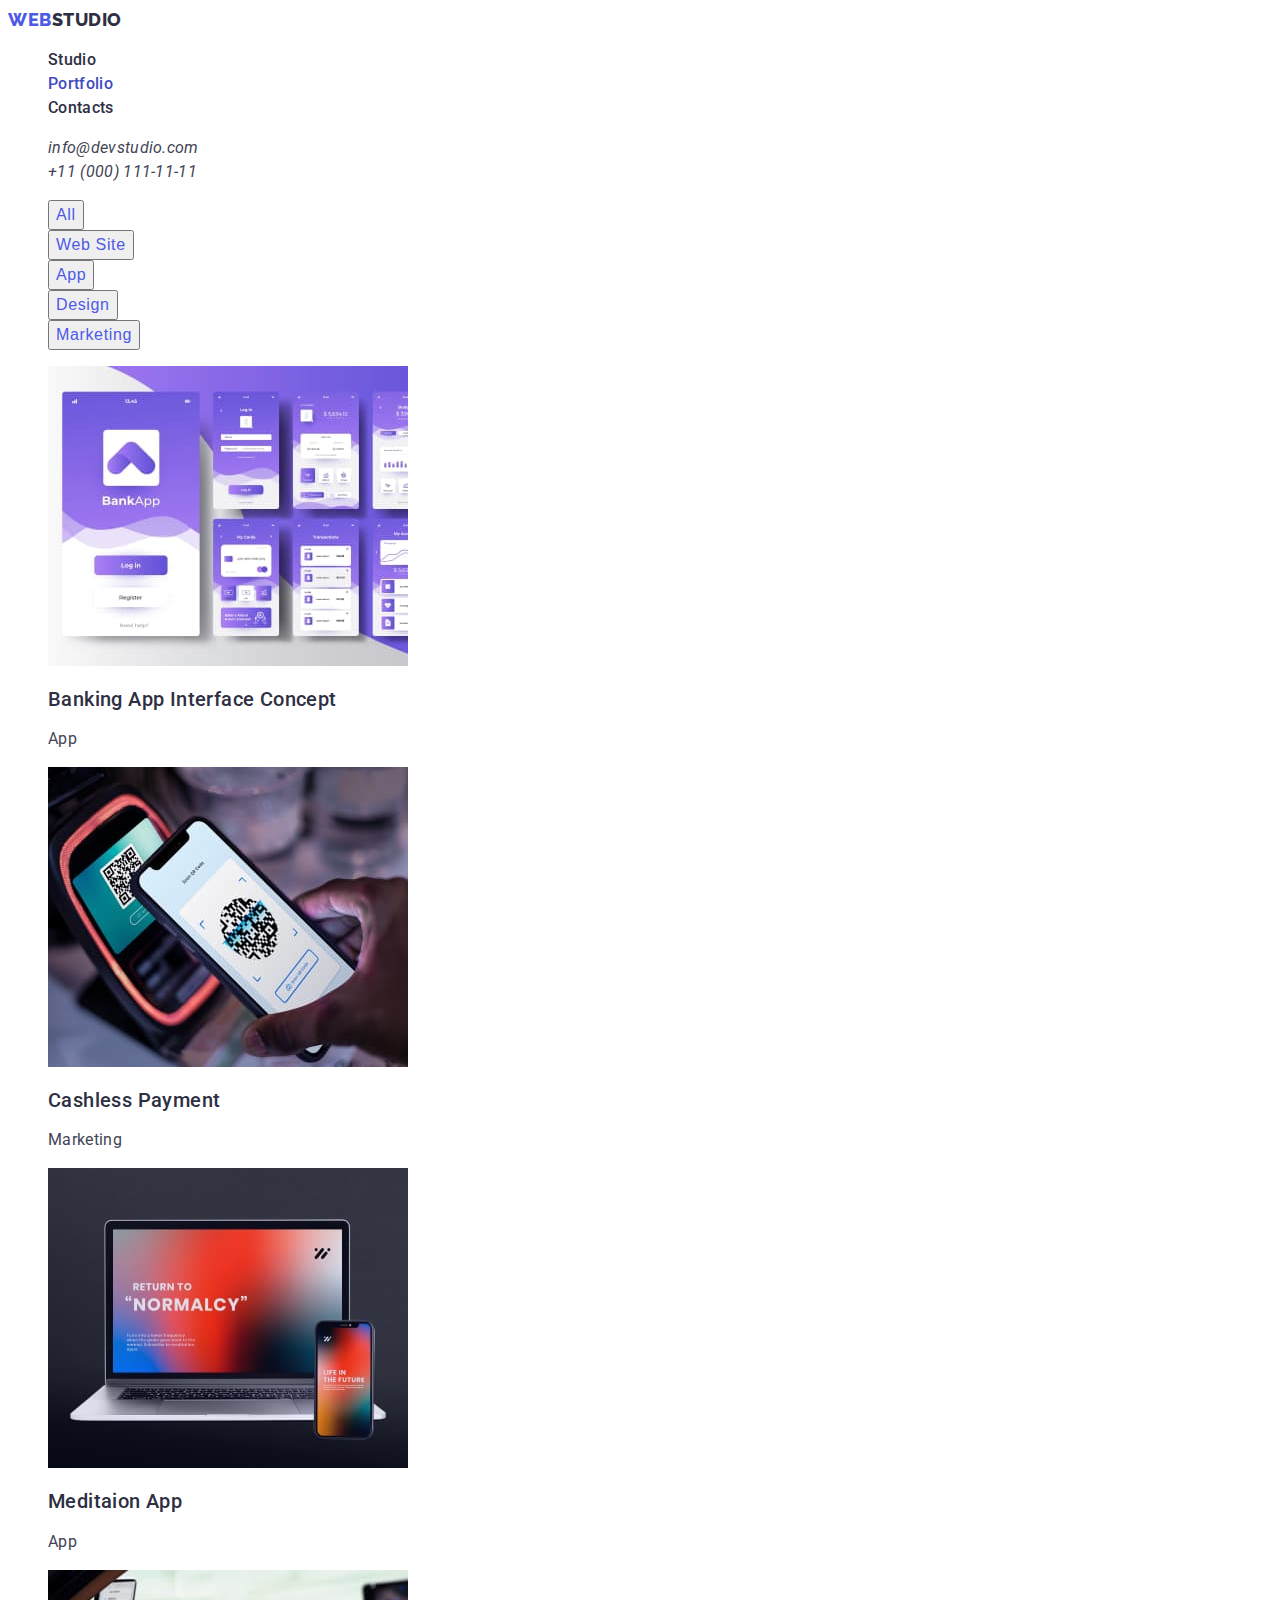
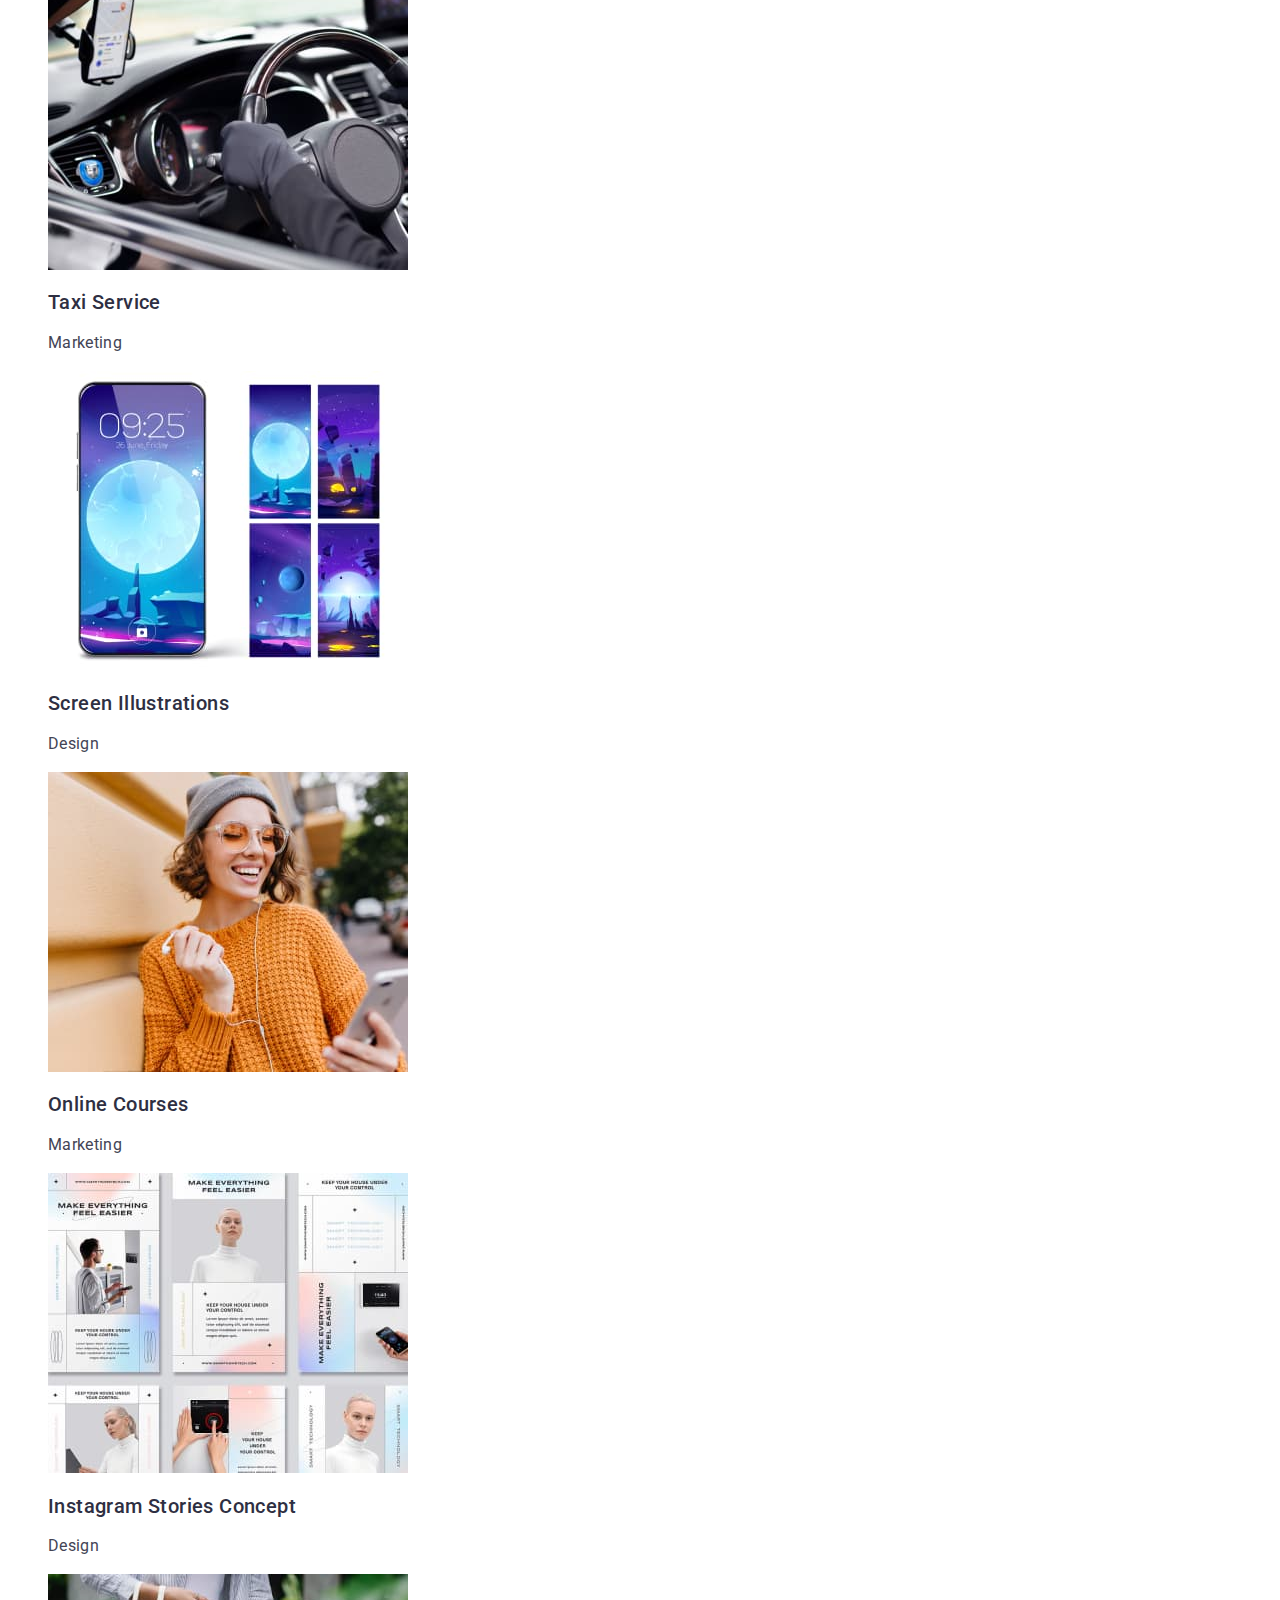
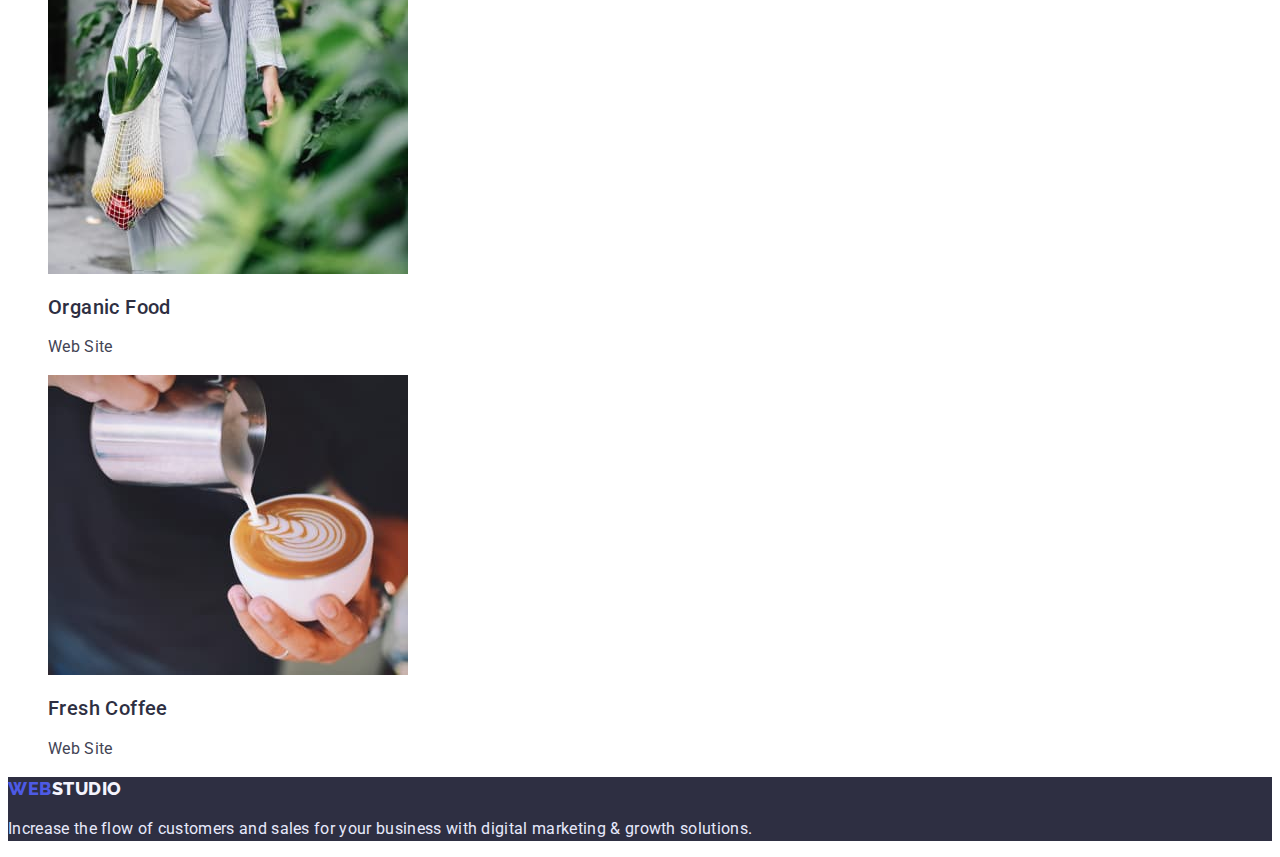
==== portfolio.html @ b3077b8a "portfolio. css" ====
<!DOCTYPE html>
<html lang="en">
  <head>
    <meta charset="UTF-8" />
    <meta http-equiv="X-UA-Compatible" content="IE=edge" />
    <meta name="viewport" content="width=device-width, initial-scale=1.0" />
    <title>Document</title>
    <link rel="preconnect" href="https://fonts.googleapis.com" />
    <link rel="preconnect" href="https://fonts.gstatic.com" crossorigin />
    <link
      href="https://fonts.googleapis.com/css2?family=Raleway:wght@800&family=Roboto:wght@400;500;700;900&display=swap"
      rel="stylesheet"
    />
    <link rel="stylesheet" href="./css/styles.css" />
  </head>
  <body>
    <!-- Header site -->
    <header class="header-site">
      <nav class="header-nav">
        <a class="logo" href="./index.html"
          ><span class="logotype">Web</span>Studio</a
        >
        <ul class="site-nav list">
          <li><a class="link" href="./index.html">Studio</a></li>
          <li><a class="link current" href="">Portfolio</a></li>
          <li><a class="link" href="">Contacts</a></li>
        </ul>
      </nav>
      <address>
        <ul class="list">
          <li class="list-contact">
            <a class="mailto-list" href="mailto:info@devstudio.com"
              >info@devstudio.com</a
            >
          </li>
          <li class="list-contact">
            <a class="phon-list" href="tel:+110001111111"
              >+11 (000) 111-11-11</a
            >
          </li>
        </ul>
      </address>
    </header>
    <main>
      <!-- Section filtr -->

      <h1 class="visually-hidden">Filtr</h1>
      <ul class="list">
        <li class="btn-item">
          <button class="btn-filtr" type="button">All</button>
        </li>
        <li class="btn-item">
          <button class="btn-filtr" type="button">Web Site</button>
        </li>
        <li class="btn-item">
          <button class="btn-filtr" type="button">App</button>
        </li>
        <li class="btn-item">
          <button class="btn-filtr" type="button">Design</button>
        </li>
        <li class="btn-item">
          <button class="btn-filtr" type="button">Marketing</button>
        </li>
      </ul>

      <ul class="list">
        <li class="item-project">
          <img
            class="pic-project"
            src="./images/banking.jpg"
            alt="banking"
            width="360"
          />
          <h2 class="title-project">Banking App Interface Concept</h2>
          <p class="text-project">App</p>
        </li>
        <li class="item-project">
          <img
            class="pic-project"
            src="./images/cashless.jpg"
            alt="cashless"
            width="360"
          />
          <h2 class="title-project">Cashless Payment</h2>
          <p class="text-project">Marketing</p>
        </li>
        <li class="item-project">
          <img
            class="pic-project"
            src="./images/meditaion.jpg"
            alt="meditaion"
            width="360"
          />
          <h2 class="title-project">Meditaion App</h2>
          <p class="text-project">App</p>
        </li>
        <li class="item-project">
          <img
            class="pic-project"
            src="./images/taxi.jpg"
            alt="taxi"
            width="360"
          />
          <h2 class="title-project">Taxi Service</h2>
          <p class="text-project">Marketing</p>
        </li>
        <li class="item-project">
          <img
            class="pic-project"
            src="./images/illustration.jpg"
            alt="illustration"
            width="360"
          />
          <h2 class="title-project">Screen Illustrations</h2>
          <p class="text-project">Design</p>
        </li>
        <li class="item-project">
          <img
            class="pic-project"
            src="./images/courses.jpg"
            alt="courses"
            width="360"
          />
          <h2 class="title-project">Online Courses</h2>
          <p class="text-project">Marketing</p>
        </li>
        <li class="item-project">
          <img
            class="pic-project"
            src="./images/instagram.jpg"
            alt="instagram"
            width="360"
          />
          <h2 class="title-project">Instagram Stories Concept</h2>
          <p class="text-project">Design</p>
        </li>
        <li class="item-project">
          <img
            class="pic-project"
            src="./images/organic.jpg"
            alt="food"
            width="360"
          />
          <h2 class="title-project">Organic Food</h2>
          <p class="text-project">Web Site</p>
        </li>
        <li class="item-project">
          <img
            class="pic-project"
            src="./images/coffe.jpg"
            alt="coffee"
            width="360"
          />
          <h2 class="title-project">Fresh Coffee</h2>
          <p class="text-project">Web Site</p>
        </li>
      </ul>
    </main>
    <!-- Footer -->
    <footer class="footer">
      <a class="logo logo-light" href="./index.html"> <span class="logotype">Web</span>Studio</a> 
      <p class="text-footer">
        Increase the flow of customers and sales for your business with digital
        marketing & growth solutions.
      </p>
    </footer>
  </body>
</html>
---- css/styles.css ----
body {
    font-family: "Roboto", sans-serif;
    background-color: #FFFFFF;
    color: var(--main-text-color);
    
}
/*  цвет основного текста #2E2F42;*/

/* вторичный цвет текста  #434455;*/

/* белый #FFFFFF;*/

/* акцент #4D5AE5;*/

/* вторичный цвет фона */

:root {
    --main-text-color: #2E2F42;
    --second-text-color: #434455;
    --main-bg-color: #FFFFFF;
    --second-bg-color: #E5E5E5;
    --btn-bg-color: #F4F4FD;
    --btn-bg-color-aktiv: #404BBF;
    --btn-text-color: #4D5AE5;
    --btn-text-color-aktiv: #FFFFFF;

     }
/* сайт nav */

.logotype { 
color: #4D5AE5;
}

.logo {
text-decoration: none;   
font-family: 'Raleway', sans-serif;
font-weight: 800;
font-size: 18px;
line-height: 1.33;
letter-spacing: 0.03em;
text-transform: uppercase;
color: var(--main-text-color);
}

.list {
list-style: none;
text-decoration: none;
}
.site-nav .link.current{
color: var(--btn-bg-color-aktiv);
}
.link {
text-decoration: none;
font-weight: 500;
font-size: 16px;
line-height: 1.5;
letter-spacing: 0.02em;
color: var(--main-text-color);

}

.site-nav .link:hover,
.site-nav .link:focus {
color:var(--btn-bg-color-aktiv)
}
.list-contact, 
.mailto-list,
.phon-list {
text-decoration: none;
font-family: 'Roboto';
font-weight: 400;
font-size: 16px;
line-height: 1.5;
letter-spacing: 0.02em;
color: #434455;

}
.mailto-list:is(:hover, :focus) {
    color: var(--btn-bg-color-aktiv);
} 

.phon-list:is(:hover, :focus) {
color: var(--btn-bg-color-aktiv);
}

/* Сeкция HERO */

.hero-section {
background-color: var(--main-text-color);
}
.hero-title {
font-weight: 700;
font-size: 56px;
line-height: 1.07;
letter-spacing: 0.02em;
color: var(--main-bg-color);
}
.hero-btn:is(:hover, :focus) {
background-color: var(--btn-bg-color-aktiv)
}

.hero-btn {
font-weight: 500;
font-size: 16px;
line-height: 1.5;
letter-spacing: 0.04em;
color: #FFFFFF;
background-color: var(--btn-text-color);
cursor: pointer;
}
/* Секция преимуществ */

.visually-hidden {
position: absolute;
width: 1px;
height: 1px;
margin: -1px;
border: 0;
padding: 0;
white-space: nowrap;
clip-path: inset(100%);
clip: rect(0 0 0 0);
overflow: hidden;
}

.title {
font-weight: 500;
font-size: 20px;
line-height: 1.2;
letter-spacing: 0.02em;
color: var(--main-text-color);
}
.text {
font-weight: 400;
font-size: 16px;
line-height: 1.5;
letter-spacing: 0.02em;
color: var(--second-text-color); 
}
/* Секция work */

.section-work {
background-color: var(--second-bg-color);
}
.title-work {
font-weight: 700;
font-size: 36px;
line-height: 1.11;
text-align: center;
letter-spacing: 0.02em;
text-transform: capitalize;
color: var(--main-text-color)
}

/* Секция team */

.section-team {
background: #F4F4FD;
}
.title-team {
font-weight: 700;
font-size: 36px;
line-height: 1.11;
text-align: center;
letter-spacing: 0.02em;
text-transform: capitalize;
color: var(--main-text-color)
}

.title-person {
font-weight: 500;
font-size: 20px;
line-height: 1.2;
text-align: center;
letter-spacing: 0.02em;
color: var(--main-text-color)
}
.text-team {
font-size: 16px;
line-height: 1.5;
text-align: center;
letter-spacing: 0.02em;
color: var(--second-text-color)
}

/* Секция footer */

.footer {
background: var(--main-text-color)

}
.logo-footer {
font-family: 'Raleway';
font-weight: 800;
font-size: 18px;
line-height: 1.11;
align-items: center;
letter-spacing: 0.03em;
text-transform: uppercase;
text-decoration: none;
color: #F4F4FD;

}

.logo-light{
    color: #F4F4FD;
}
.text-footer {
font-size: 16px;
line-height: 1.5;
letter-spacing: 0.02em;
color: #E7E9FC;
}

/* Портфолио */

.btn-filtr {
font-size: 16px;
line-height: 1.5;
align-items: center;
letter-spacing: 0.04em;
color: var(--btn-text-color);
cursor: pointer;

}
.btn-filtr:hover,
.btn-filtr:focus {
color: var(--btn-text-color-aktiv);
background-color: var(--btn-bg-color-aktiv);
}

/* Секция project */

.title-project {
font-weight: 500;
font-size: 20px;
line-height: 1.2;
letter-spacing: 0.02em;

}
.text-project {
font-size: 16px;
line-height: 24px;
letter-spacing: 0.02em;
color: var(--second-text-color);

}
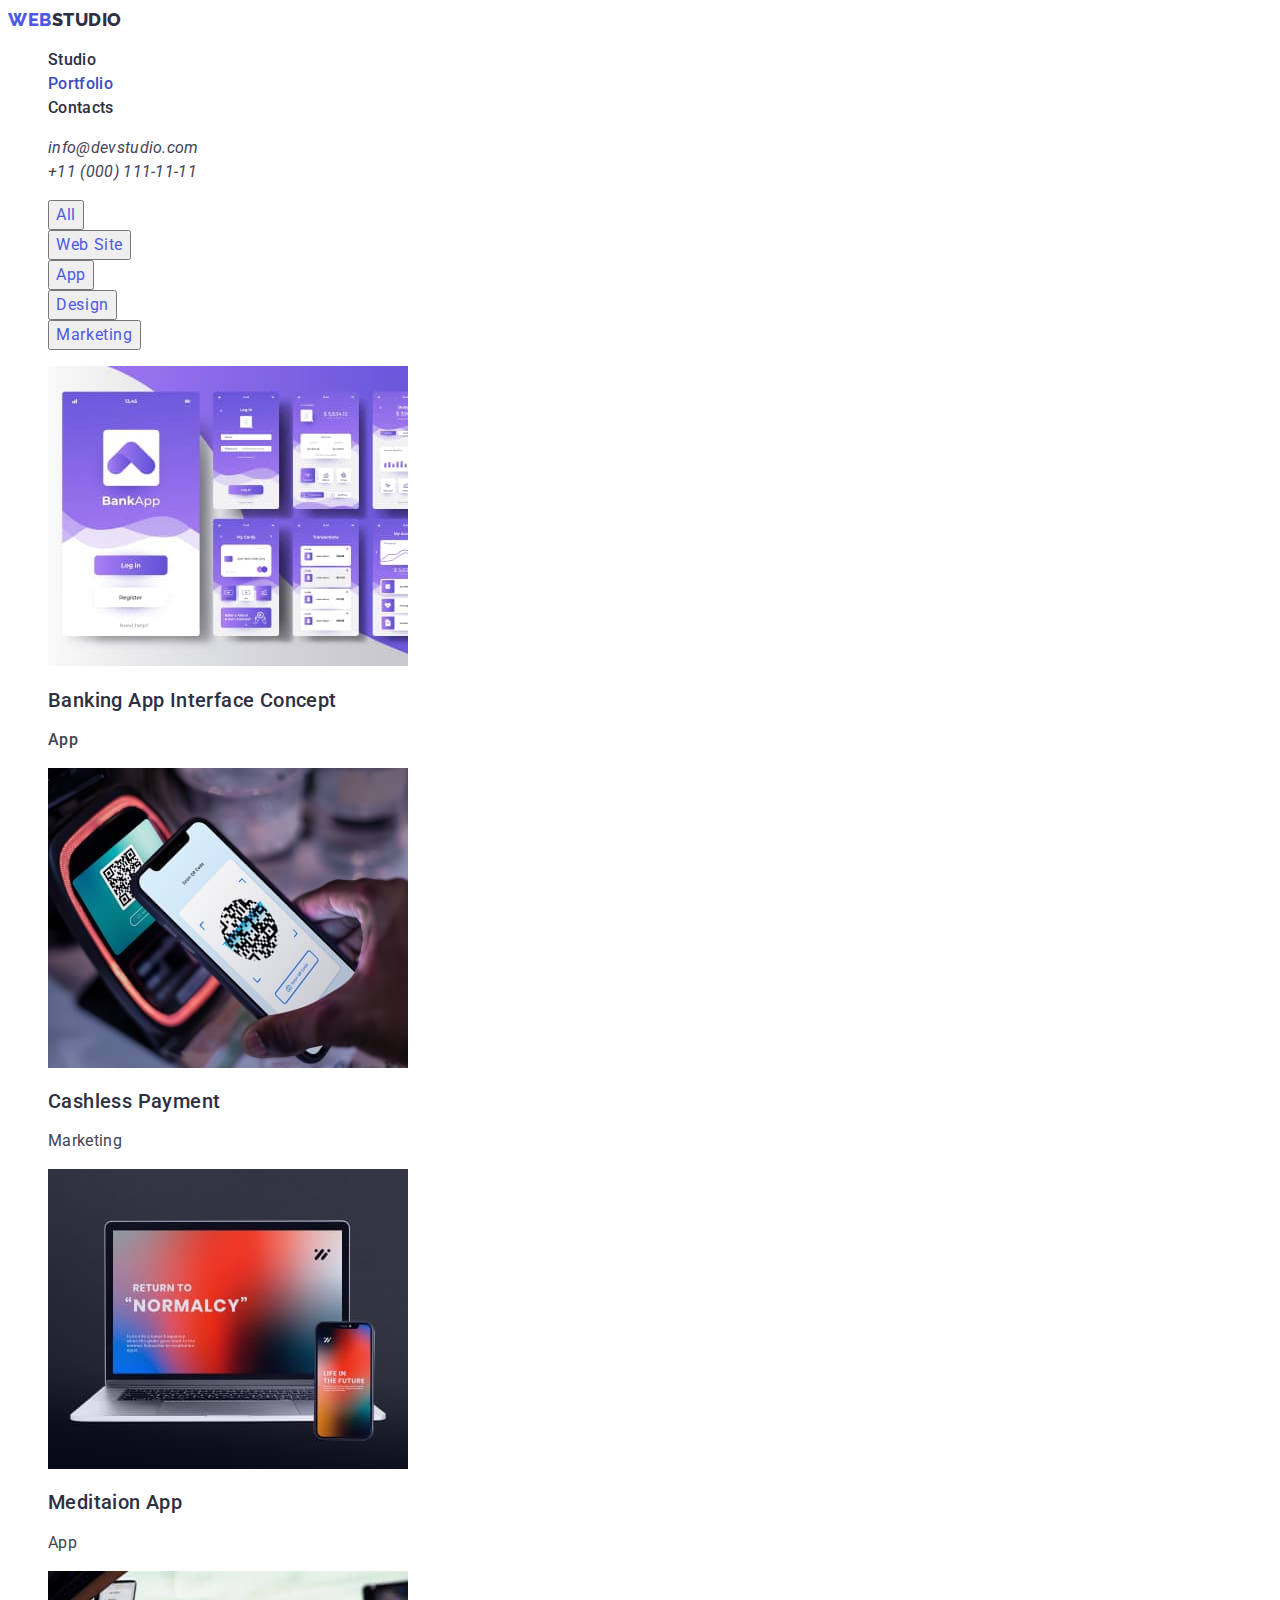
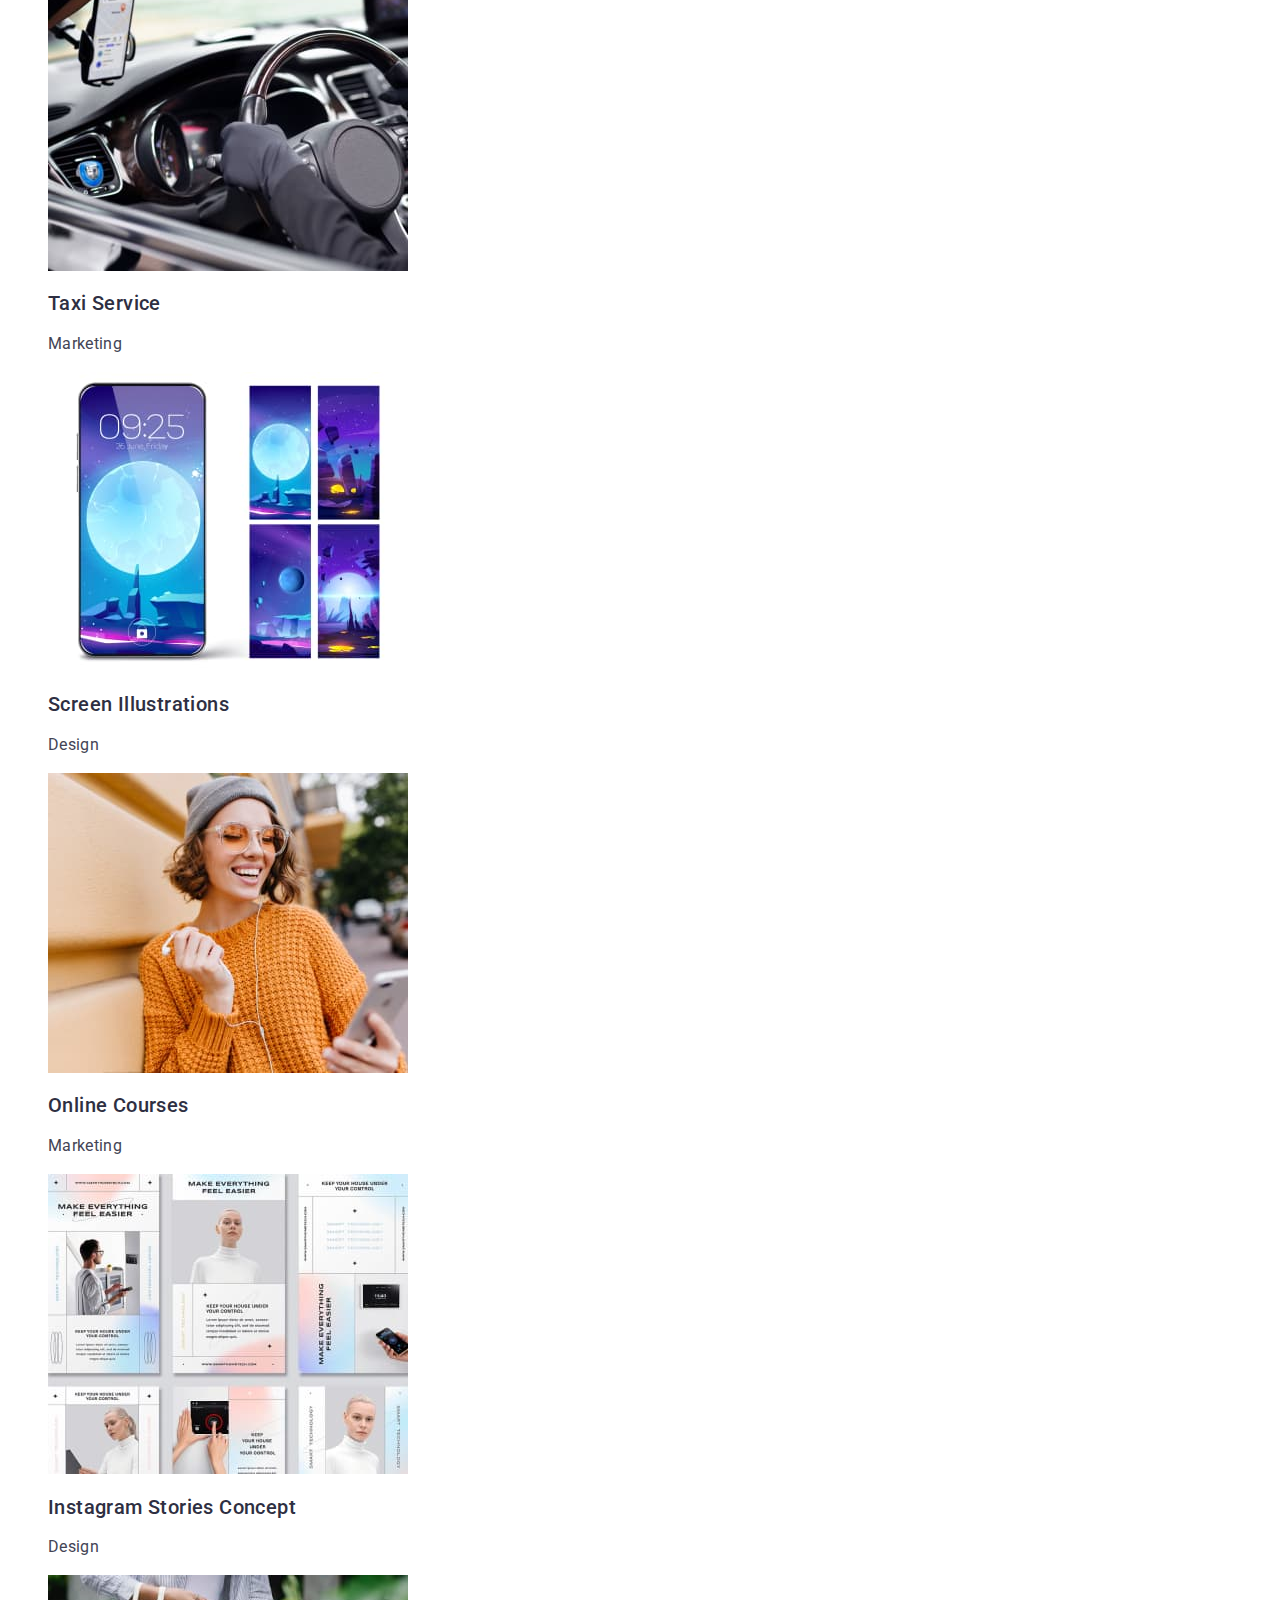
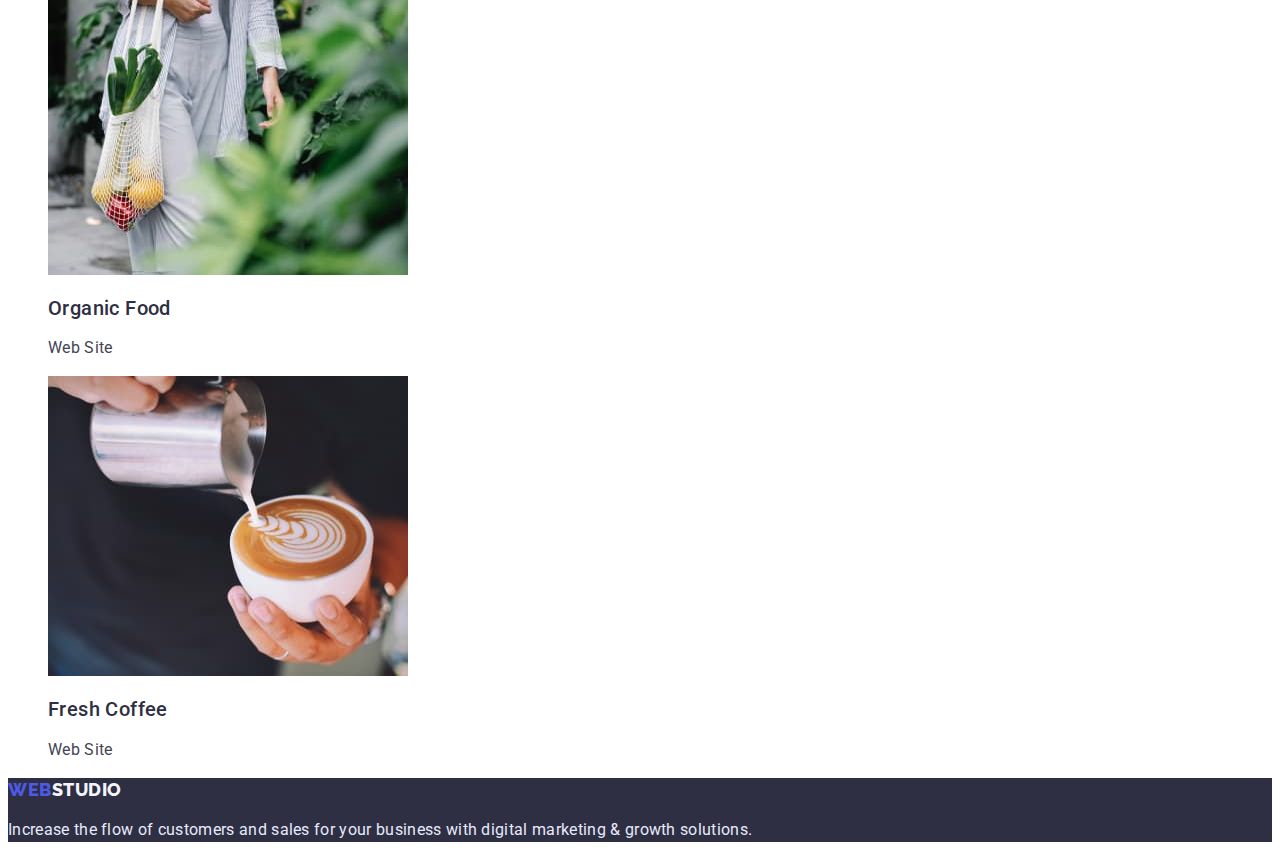
==== commit b299d984: "home 2-2" ====
--- a/portfolio.html
+++ b/portfolio.html
@@ -41,7 +41,8 @@
         </ul>
       </address>
     </header>
-    <main>
+    <main class="main-section">
+      
       <!-- Section filtr -->
 
       <h1 class="visually-hidden">Filtr</h1>
@@ -65,16 +66,17 @@
 
       <ul class="list">
         <li class="item-project">
-          <img
-            class="pic-project"
-            src="./images/banking.jpg"
-            alt="banking"
-            width="360"
-          />
-          <h2 class="title-project">Banking App Interface Concept</h2>
-          <p class="text-project">App</p>
-        </li>
-        <li class="item-project">
+          <a class="link-project" href="#"
+            ><img
+              class="pic-project"
+              src="./images/banking.jpg"
+              alt="banking"
+              width="360"
+            />
+            <h2 class="title-project">Banking App Interface Concept</h2>
+            <p class="text-project">App</p></a
+          >
+          <li class="item-project">
           <img
             class="pic-project"
             src="./images/cashless.jpg"
@@ -158,7 +160,9 @@
     </main>
     <!-- Footer -->
     <footer class="footer">
-      <a class="logo logo-light" href="./index.html"> <span class="logotype">Web</span>Studio</a> 
+      <a class="logo logo-light" href="./index.html">
+        <span class="logotype">Web</span>Studio</a
+      >
       <p class="text-footer">
         Increase the flow of customers and sales for your business with digital
         marketing & growth solutions.
--- a/css/styles.css
+++ b/css/styles.css
@@ -1,6 +1,5 @@
 body {
     font-family: "Roboto", sans-serif;
-    background-color: #FFFFFF;
     color: var(--main-text-color);
     
 }
@@ -28,7 +27,7 @@
 /* сайт nav */
 
 .logotype { 
-color: #4D5AE5;
+color: var(--btn-text-color)
 }
 
 .logo {
@@ -46,37 +45,34 @@
 list-style: none;
 text-decoration: none;
 }
-.site-nav .link.current{
-color: var(--btn-bg-color-aktiv);
-}
-.link {
-text-decoration: none;
-font-weight: 500;
-font-size: 16px;
-line-height: 1.5;
-letter-spacing: 0.02em;
-color: var(--main-text-color);
-
-}
-
+.site-nav .link.current,
 .site-nav .link:hover,
 .site-nav .link:focus {
-color:var(--btn-bg-color-aktiv)
-}
+color: var(--btn-bg-color-aktiv);
+}
+.link {
+font-family: 'Roboto', sans-serif;
+text-decoration: none;
+font-weight: 500;
+font-size: 16px;
+line-height: 1.5;
+letter-spacing: 0.02em;
+color: var(--main-text-color);
+}
+
 .list-contact, 
 .mailto-list,
 .phon-list {
 text-decoration: none;
-font-family: 'Roboto';
-font-weight: 400;
-font-size: 16px;
-line-height: 1.5;
-letter-spacing: 0.02em;
-color: #434455;
+list-style: none;
+font-size: 16px;
+line-height: 1.5;
+letter-spacing: 0.02em;
+color: var(--second-text-color);
 
 }
 .mailto-list:is(:hover, :focus) {
-    color: var(--btn-bg-color-aktiv);
+color: var(--btn-bg-color-aktiv);
 } 
 
 .phon-list:is(:hover, :focus) {
@@ -100,11 +96,12 @@
 }
 
 .hero-btn {
+font-family: 'Roboto', sans-serif;
 font-weight: 500;
 font-size: 16px;
 line-height: 1.5;
 letter-spacing: 0.04em;
-color: #FFFFFF;
+color:var(--btn-text-color-aktiv);
 background-color: var(--btn-text-color);
 cursor: pointer;
 }
@@ -131,7 +128,6 @@
 color: var(--main-text-color);
 }
 .text {
-font-weight: 400;
 font-size: 16px;
 line-height: 1.5;
 letter-spacing: 0.02em;
@@ -139,9 +135,6 @@
 }
 /* Секция work */
 
-.section-work {
-background-color: var(--second-bg-color);
-}
 .title-work {
 font-weight: 700;
 font-size: 36px;
@@ -155,7 +148,7 @@
 /* Секция team */
 
 .section-team {
-background: #F4F4FD;
+background: var(--btn-bg-color);
 }
 .title-team {
 font-weight: 700;
@@ -194,7 +187,6 @@
 font-weight: 800;
 font-size: 18px;
 line-height: 1.11;
-align-items: center;
 letter-spacing: 0.03em;
 text-transform: uppercase;
 text-decoration: none;
@@ -215,9 +207,9 @@
 /* Портфолио */
 
 .btn-filtr {
-font-size: 16px;
-line-height: 1.5;
-align-items: center;
+font-family: 'Roboto', sans-serif;
+font-size: 16px;
+line-height: 1.5;
 letter-spacing: 0.04em;
 color: var(--btn-text-color);
 cursor: pointer;
@@ -231,6 +223,17 @@
 
 /* Секция project */
 
+.link-project {
+font-family: 'Roboto', sans-serif;
+font-weight: 500;
+font-size: 20px;
+line-height: 1.2;
+text-decoration: none;
+letter-spacing: 0.02em;
+color: var(--main-text-color)
+    
+}
+
 .title-project {
 font-weight: 500;
 font-size: 20px;
@@ -240,7 +243,7 @@
 }
 .text-project {
 font-size: 16px;
-line-height: 24px;
+line-height: 1.5;
 letter-spacing: 0.02em;
 color: var(--second-text-color);
 
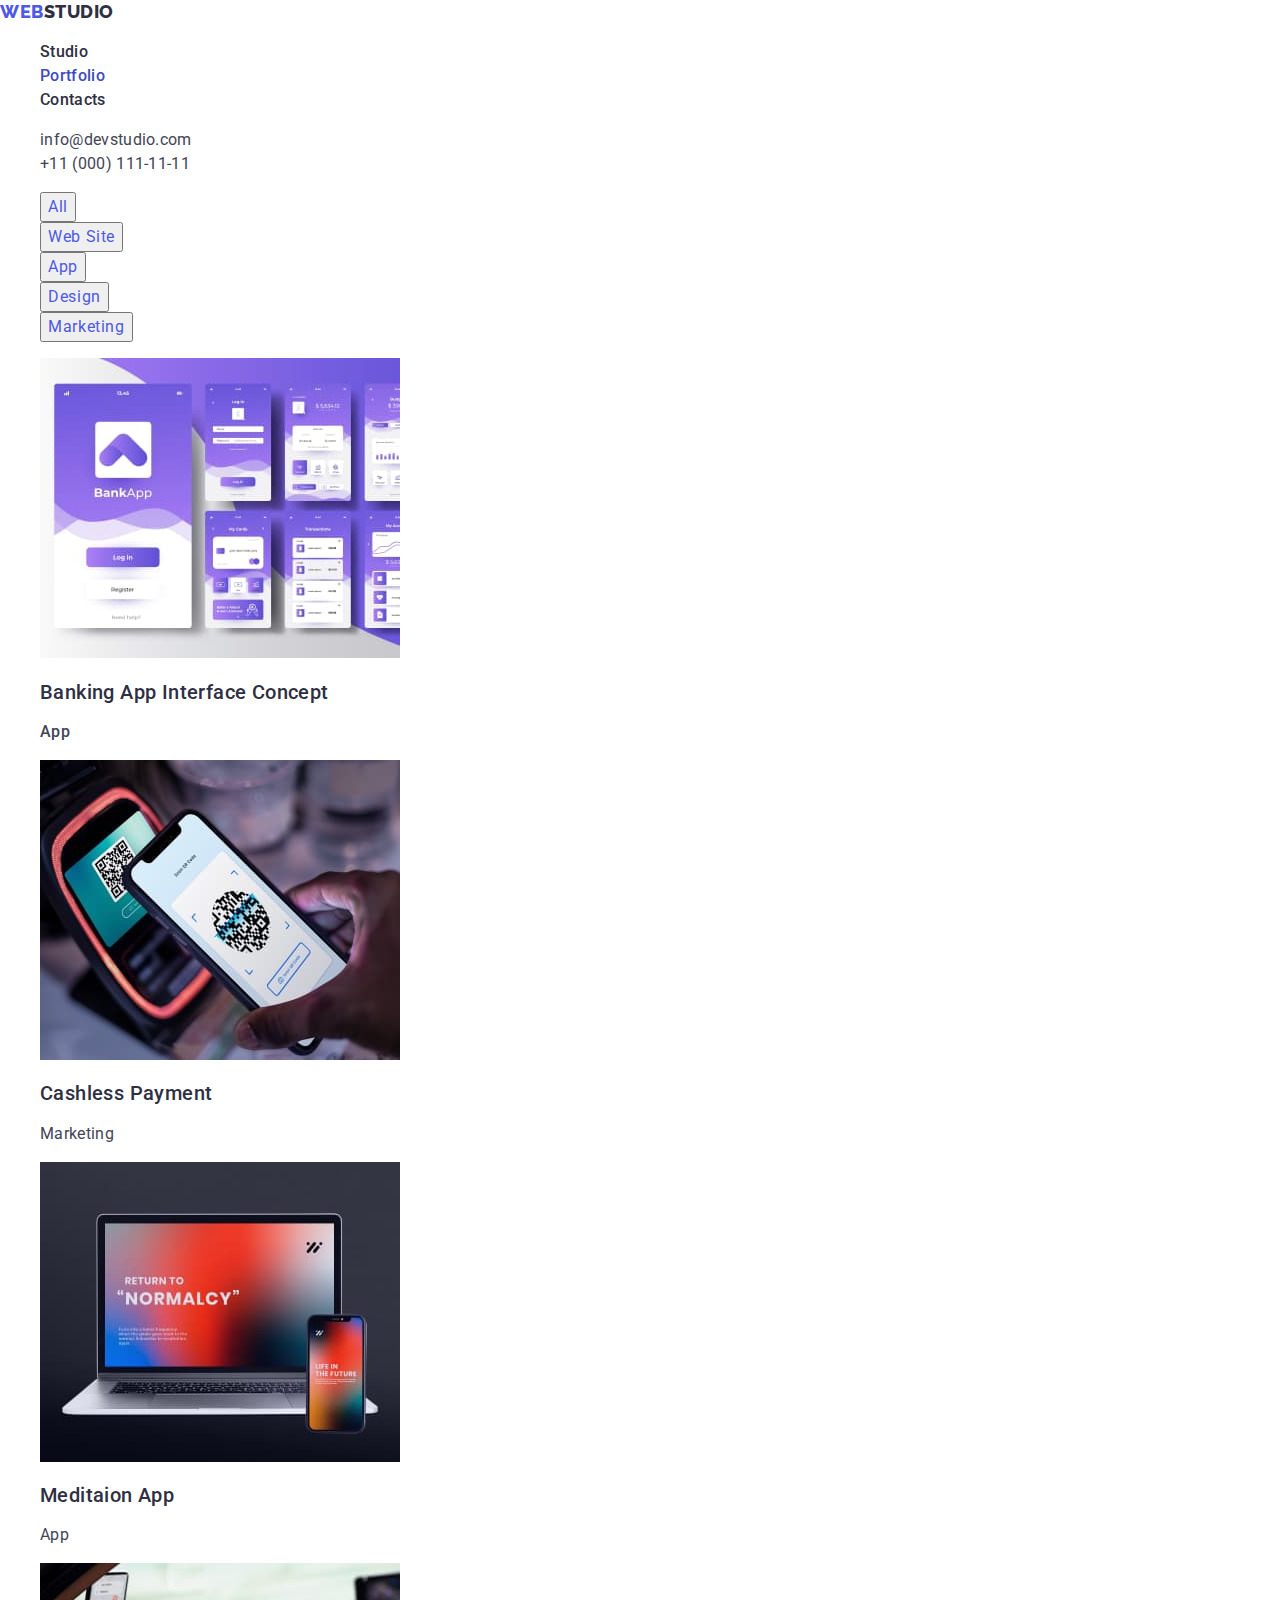
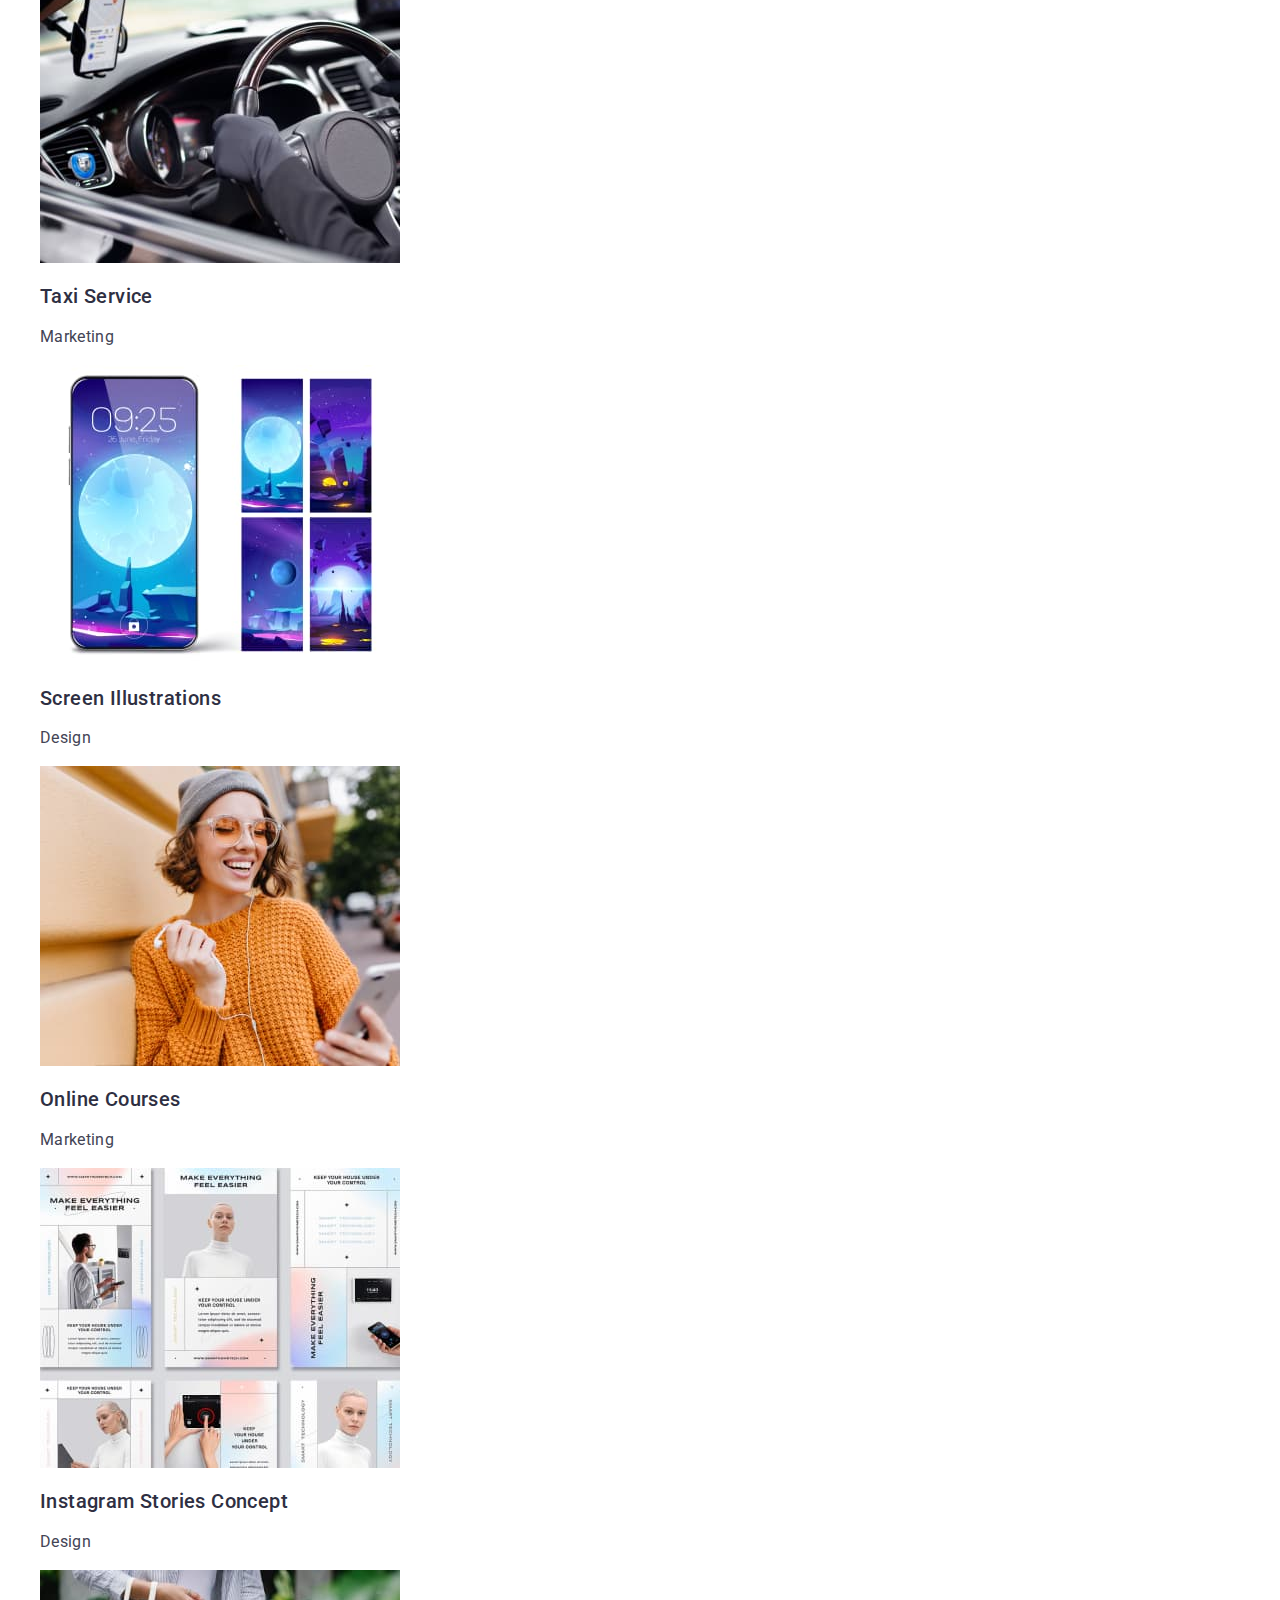
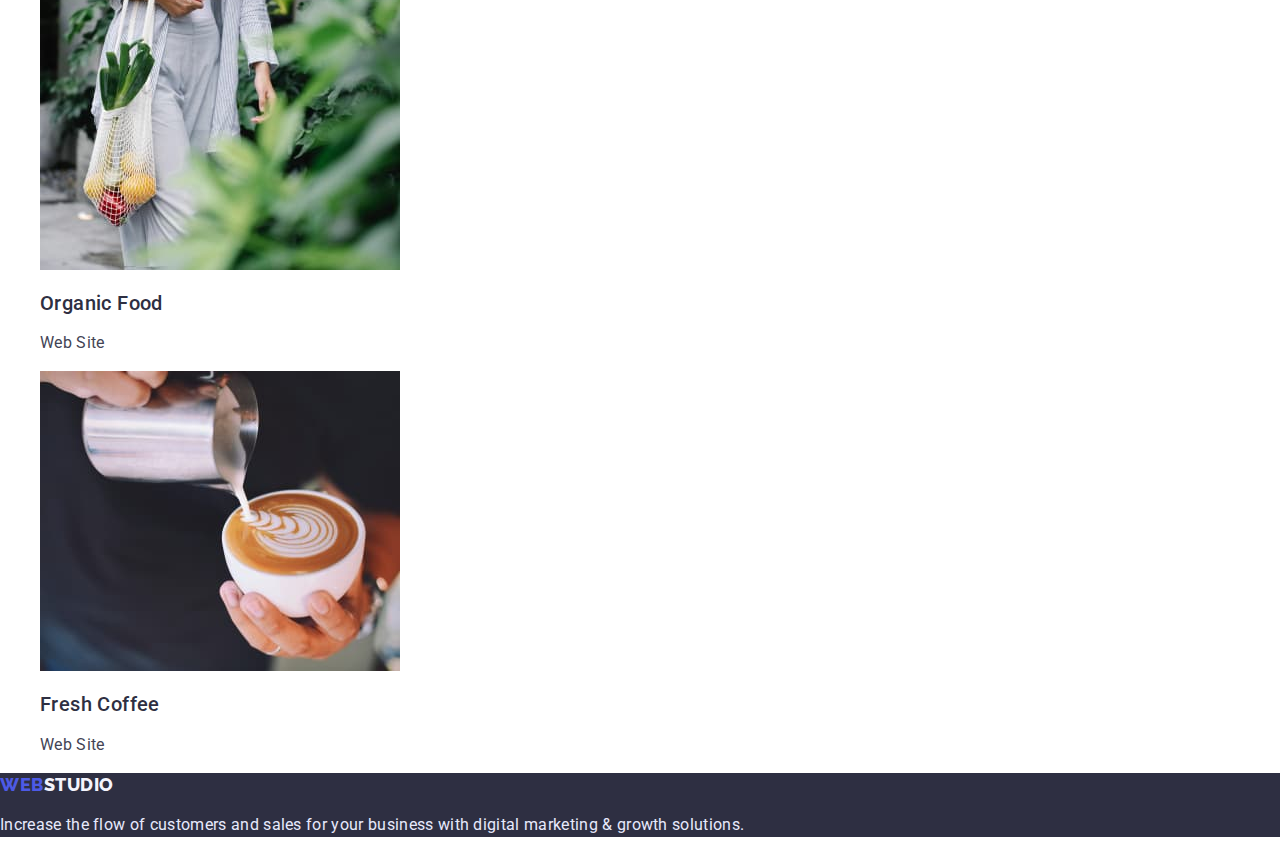
==== commit a77243ba: "before 3 homwork" ====
--- a/portfolio.html
+++ b/portfolio.html
@@ -5,6 +5,10 @@
     <meta http-equiv="X-UA-Compatible" content="IE=edge" />
     <meta name="viewport" content="width=device-width, initial-scale=1.0" />
     <title>Document</title>
+    <link
+    rel="stylesheet"
+    href="https://cdnjs.cloudflare.com/ajax/libs/modern-normalize/1.0.0/modern-normalize.min.css"
+  />
     <link rel="preconnect" href="https://fonts.googleapis.com" />
     <link rel="preconnect" href="https://fonts.gstatic.com" crossorigin />
     <link
@@ -29,12 +33,12 @@
       <address>
         <ul class="list">
           <li class="list-contact">
-            <a class="mailto-list" href="mailto:info@devstudio.com"
+            <a class="contact-list" href="mailto:info@devstudio.com"
               >info@devstudio.com</a
             >
           </li>
           <li class="list-contact">
-            <a class="phon-list" href="tel:+110001111111"
+            <a class="contact-list" href="tel:+110001111111"
               >+11 (000) 111-11-11</a
             >
           </li>
@@ -42,7 +46,7 @@
       </address>
     </header>
     <main class="main-section">
-      
+
       <!-- Section filtr -->
 
       <h1 class="visually-hidden">Filtr</h1>
--- a/css/styles.css
+++ b/css/styles.css
@@ -1,6 +1,17 @@
+html {
+    box-sizing: border-box;
+}
+
+*,
+*::before,
+*::after {
+  box-sizing: inherit;
+}
+
 body {
     font-family: "Roboto", sans-serif;
     color: var(--main-text-color);
+    margin: 0;
     
 }
 /*  цвет основного текста #2E2F42;*/
@@ -60,24 +71,21 @@
 color: var(--main-text-color);
 }
 
-.list-contact, 
-.mailto-list,
-.phon-list {
+.list-contact,
+.contact-list {
 text-decoration: none;
 list-style: none;
+font-style: normal;
 font-size: 16px;
 line-height: 1.5;
 letter-spacing: 0.02em;
 color: var(--second-text-color);
 
 }
-.mailto-list:is(:hover, :focus) {
+.contact-list:is(:hover, :focus) {
 color: var(--btn-bg-color-aktiv);
+
 } 
-
-.phon-list:is(:hover, :focus) {
-color: var(--btn-bg-color-aktiv);
-}
 
 /* Сeкция HERO */
 
